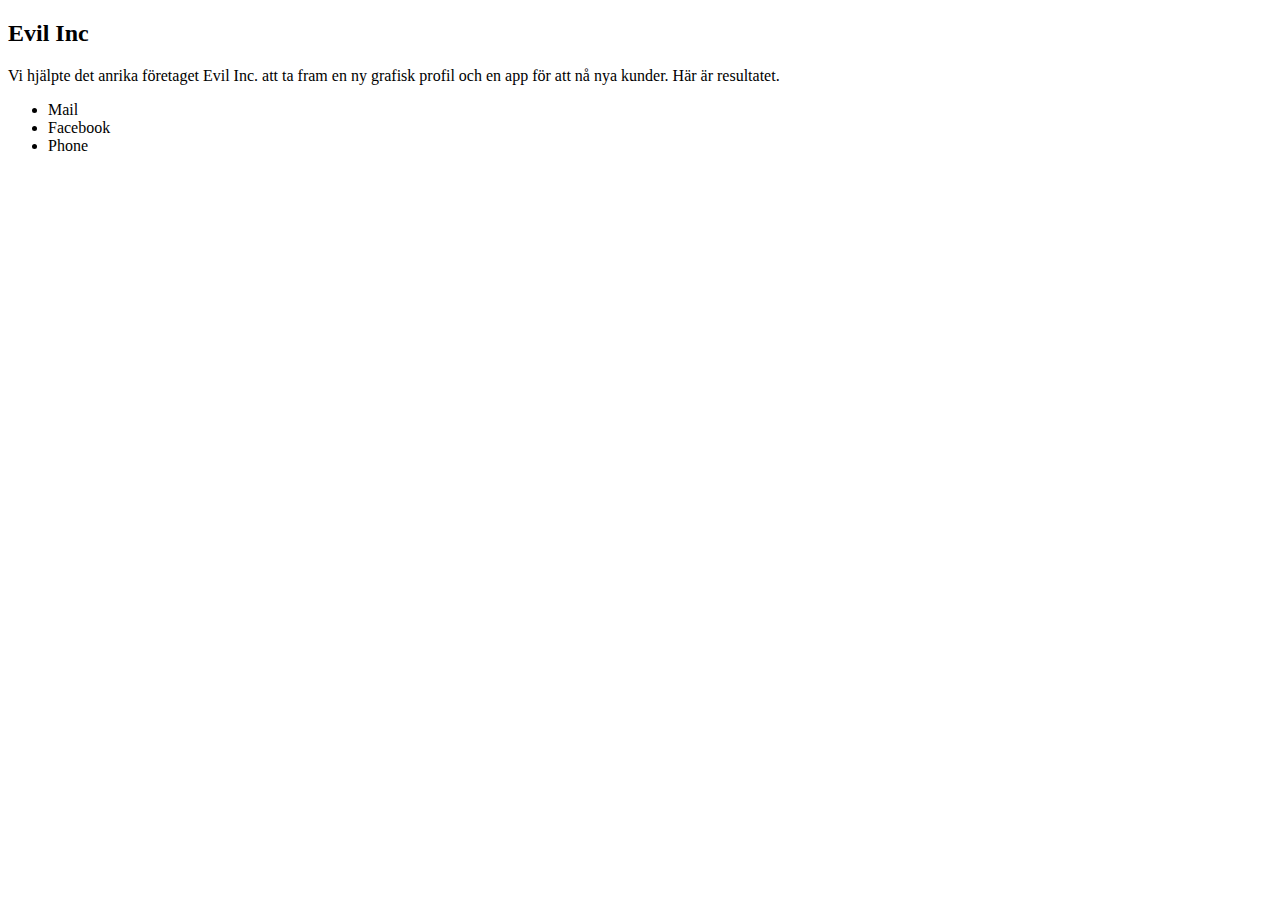
==== index.html @ 505d5d26 "Första skelett med lite hållpunkter" ====
<!DOCTYPE html>
<html lang="">
<head>
    <meta charset="utf-8">
    <meta name="viewport" content="width=device-width, initial-scale=1.0">
    <title></title>
    <link rel="stylesheet" href="main.css">
</head>
    
<body>
    <div id="main-logo-page"></div>
    <nav id="floating-menu">
        
    </nav>
    <div id="about">
        <header></header>
        <section></section>
        <section></section>
        <section></section>
    </div>
    <div id="portfolio">
        <div class="gammalt-case">
            <h2>Evil Inc</h2>
            <p>Vi hjälpte det anrika företaget Evil Inc. att ta fram en ny grafisk profil och en app för att nå nya kunder. Här är resultatet.</p>
        
        </div>
        <div class="gammalt-case"></div>
        <div class="gammalt-case"></div>
        <div class="gammalt-case"></div>
        <div class="gammalt-case"></div>
    </div>
    <div id="contact">
        <ul class="contact-options">
            <li>Mail</li>
            <li>Facebook</li>
            <li>Phone</li>
        </ul>
        <div id="map"></div>
    </div>
    <footer>
    
    </footer>
    
    
    <script src=""></script>
</body>
</html>
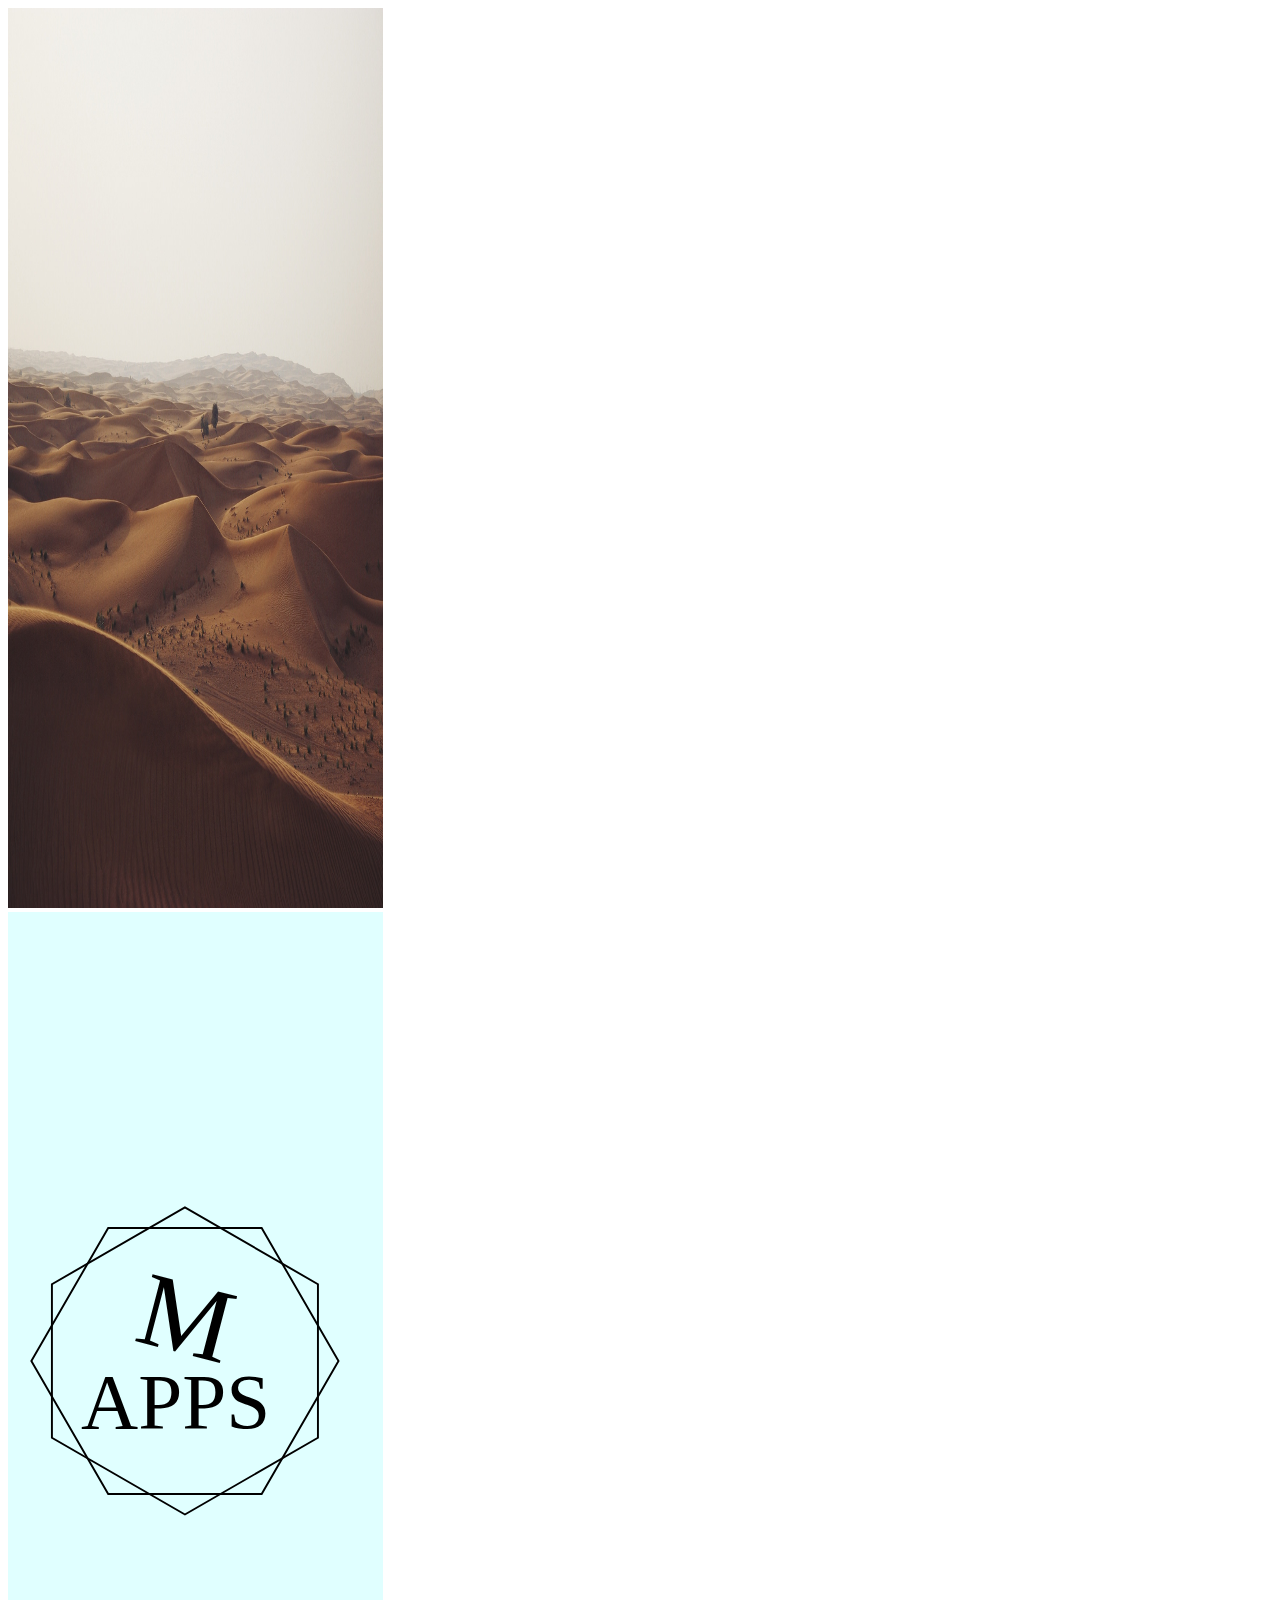
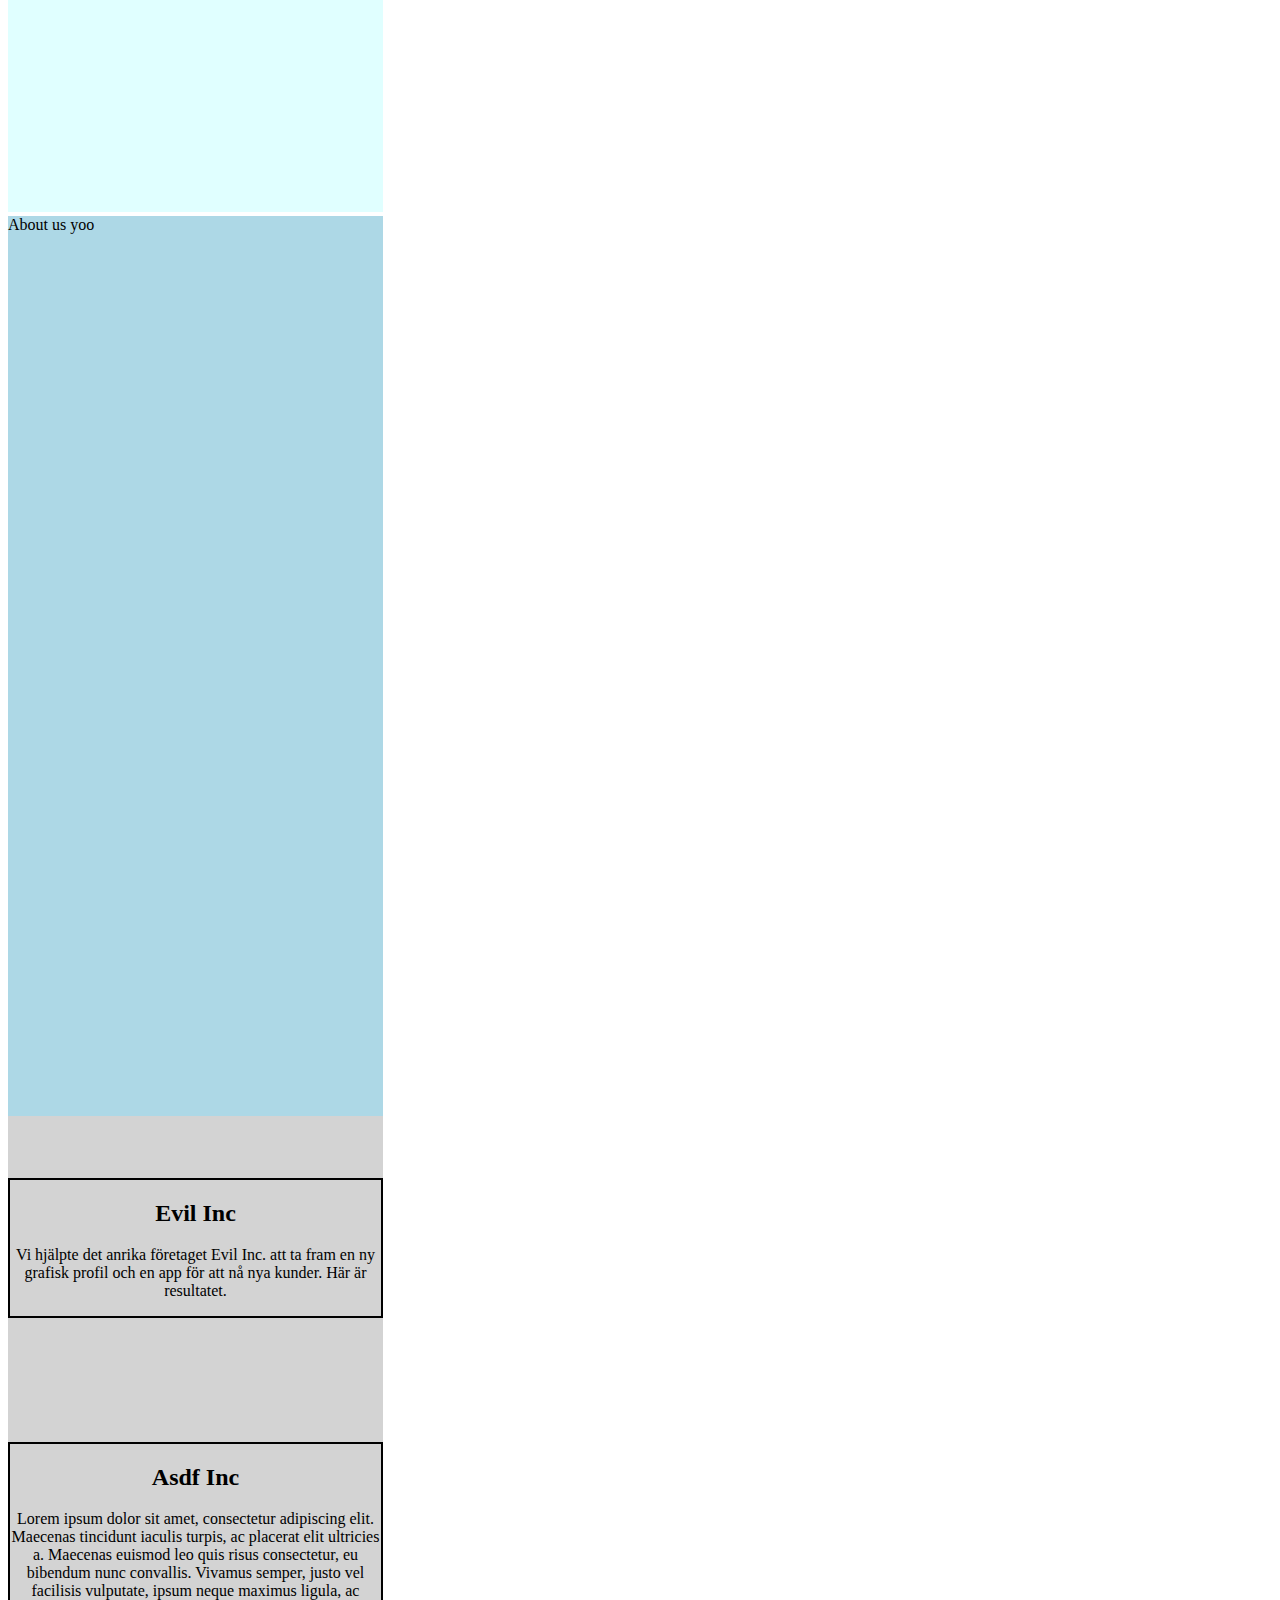
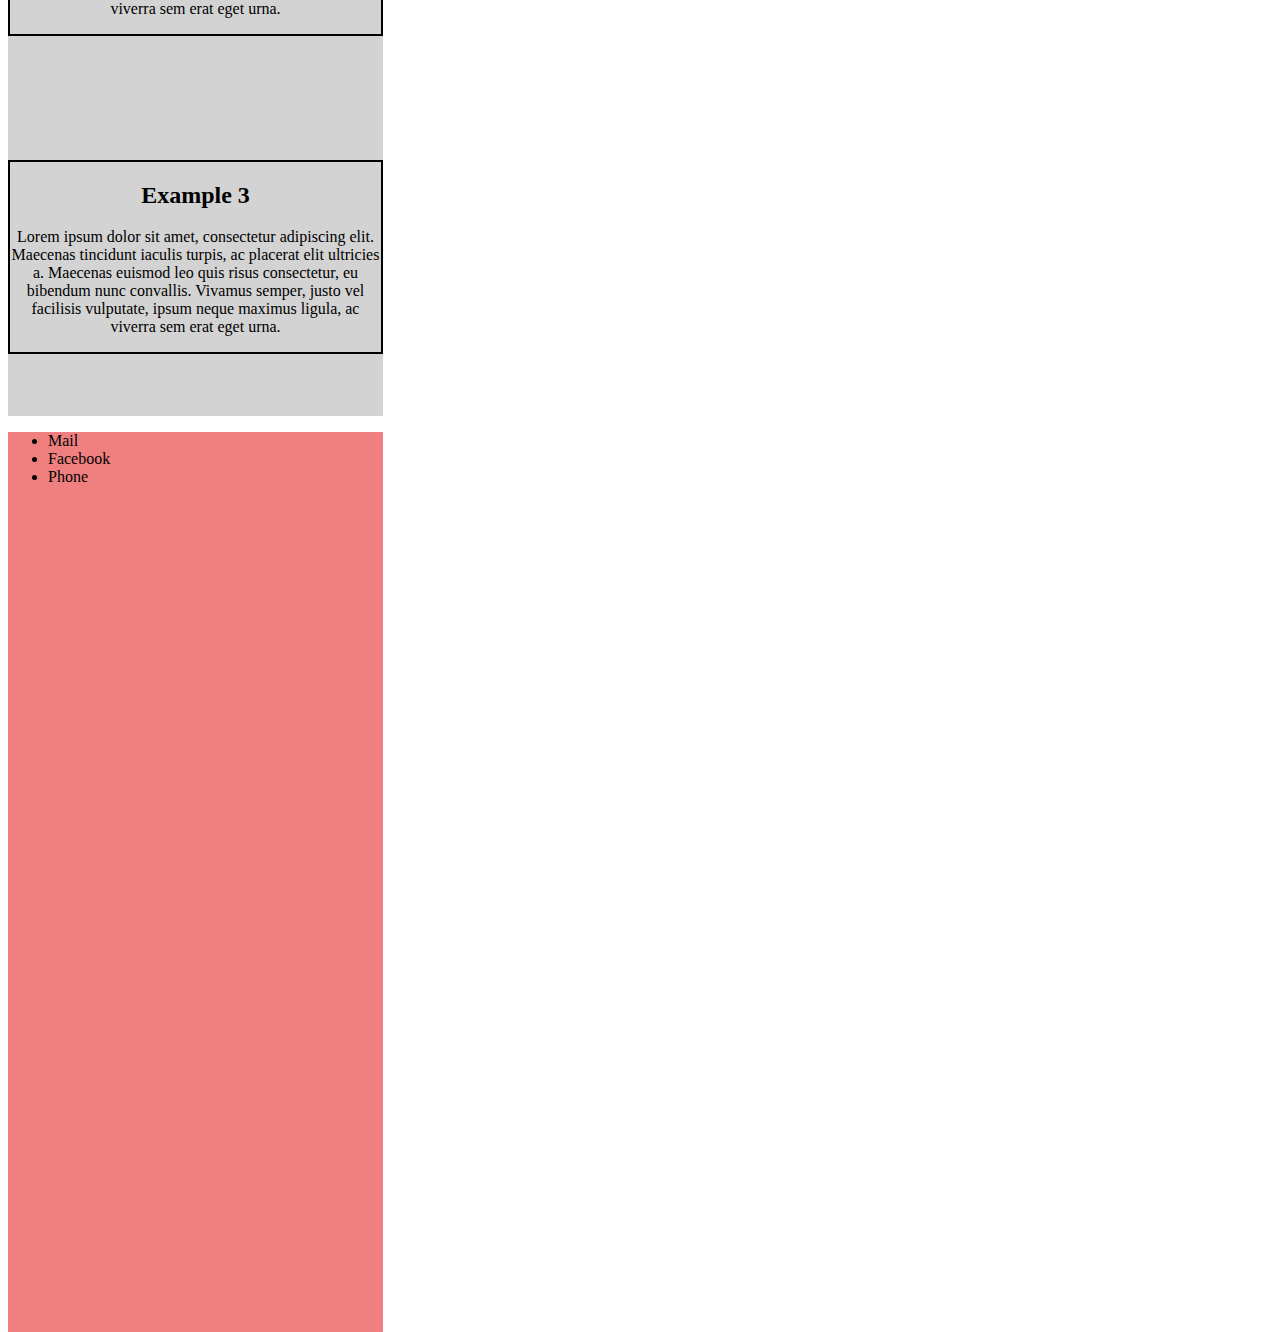
==== commit 19b86e43: "First css outlines" ====
--- a/index.html
+++ b/index.html
@@ -1,47 +1,55 @@
 <!DOCTYPE html>
 <html lang="">
+
 <head>
-    <meta charset="utf-8">
-    <meta name="viewport" content="width=device-width, initial-scale=1.0">
-    <title></title>
-    <link rel="stylesheet" href="main.css">
+  <meta charset="utf-8">
+  <meta name="viewport" content="width=device-width, initial-scale=1.0">
+  <title></title>
+  <link rel="stylesheet" href="css/main.css">
 </head>
-    
+
 <body>
-    <div id="main-logo-page"></div>
+  <div id="main-logo-page"><img src="img/MAPPS.jpg"><img src="img/mapps_logo.svg" </div>
     <nav id="floating-menu">
-        
+
     </nav>
     <div id="about">
-        <header></header>
-        <section></section>
-        <section></section>
-        <section></section>
+      <header>About us yoo</header>
+      <section></section>
+      <section></section>
+      <section></section>
+      <section></section>
     </div>
     <div id="portfolio">
-        <div class="gammalt-case">
-            <h2>Evil Inc</h2>
-            <p>Vi hjälpte det anrika företaget Evil Inc. att ta fram en ny grafisk profil och en app för att nå nya kunder. Här är resultatet.</p>
-        
-        </div>
-        <div class="gammalt-case"></div>
-        <div class="gammalt-case"></div>
-        <div class="gammalt-case"></div>
-        <div class="gammalt-case"></div>
+      <div class="gammalt-case">
+        <h2>Evil Inc</h2>
+        <p>Vi hjälpte det anrika företaget Evil Inc. att ta fram en ny grafisk profil och en app för att nå nya kunder. Här är resultatet.</p>
+      </div>
+
+      <div class="gammalt-case">
+        <h2>Asdf Inc</h2>
+        <p>Lorem ipsum dolor sit amet, consectetur adipiscing elit. Maecenas tincidunt iaculis turpis, ac placerat elit ultricies a. Maecenas euismod leo quis risus consectetur, eu bibendum nunc convallis. Vivamus semper, justo vel facilisis vulputate, ipsum neque maximus ligula, ac viverra sem erat eget urna.</p>
+      </div>
+
+      <div class="gammalt-case">
+        <h2>Example 3</h2>
+        <p>Lorem ipsum dolor sit amet, consectetur adipiscing elit. Maecenas tincidunt iaculis turpis, ac placerat elit ultricies a. Maecenas euismod leo quis risus consectetur, eu bibendum nunc convallis. Vivamus semper, justo vel facilisis vulputate, ipsum neque maximus ligula, ac viverra sem erat eget urna.</p>
+      </div>
     </div>
     <div id="contact">
-        <ul class="contact-options">
-            <li>Mail</li>
-            <li>Facebook</li>
-            <li>Phone</li>
-        </ul>
-        <div id="map"></div>
+      <ul class="contact-options">
+        <li>Mail</li>
+        <li>Facebook</li>
+        <li>Phone</li>
+      </ul>
+      <div id="map"></div>
     </div>
     <footer>
-    
+
     </footer>
-    
-    
+
+
     <script src=""></script>
 </body>
-</html>
+
+</html>--- a/css/main.css
+++ b/css/main.css
@@ -0,0 +1,31 @@
+/*Finns snyggare sätt att göra med height: 100vh; men vet inte riktigt hur? /Axel */
+
+#main-logo-page,
+img {
+  height: 100vh;
+  max-width: 375px;
+  background-color: lightcyan;
+}
+
+#about {
+  height: 100vh;
+  background-color: lightblue;
+}
+
+#portfolio {
+  height: 100vh;
+  background-color: lightgray;
+  display: flex;
+  flex-direction: column;
+}
+
+.gammalt-case {
+  border: 2px solid black;
+  margin: auto;
+  text-align: center;
+}
+
+#contact {
+  height: 100vh;
+  background-color: lightcoral;
+}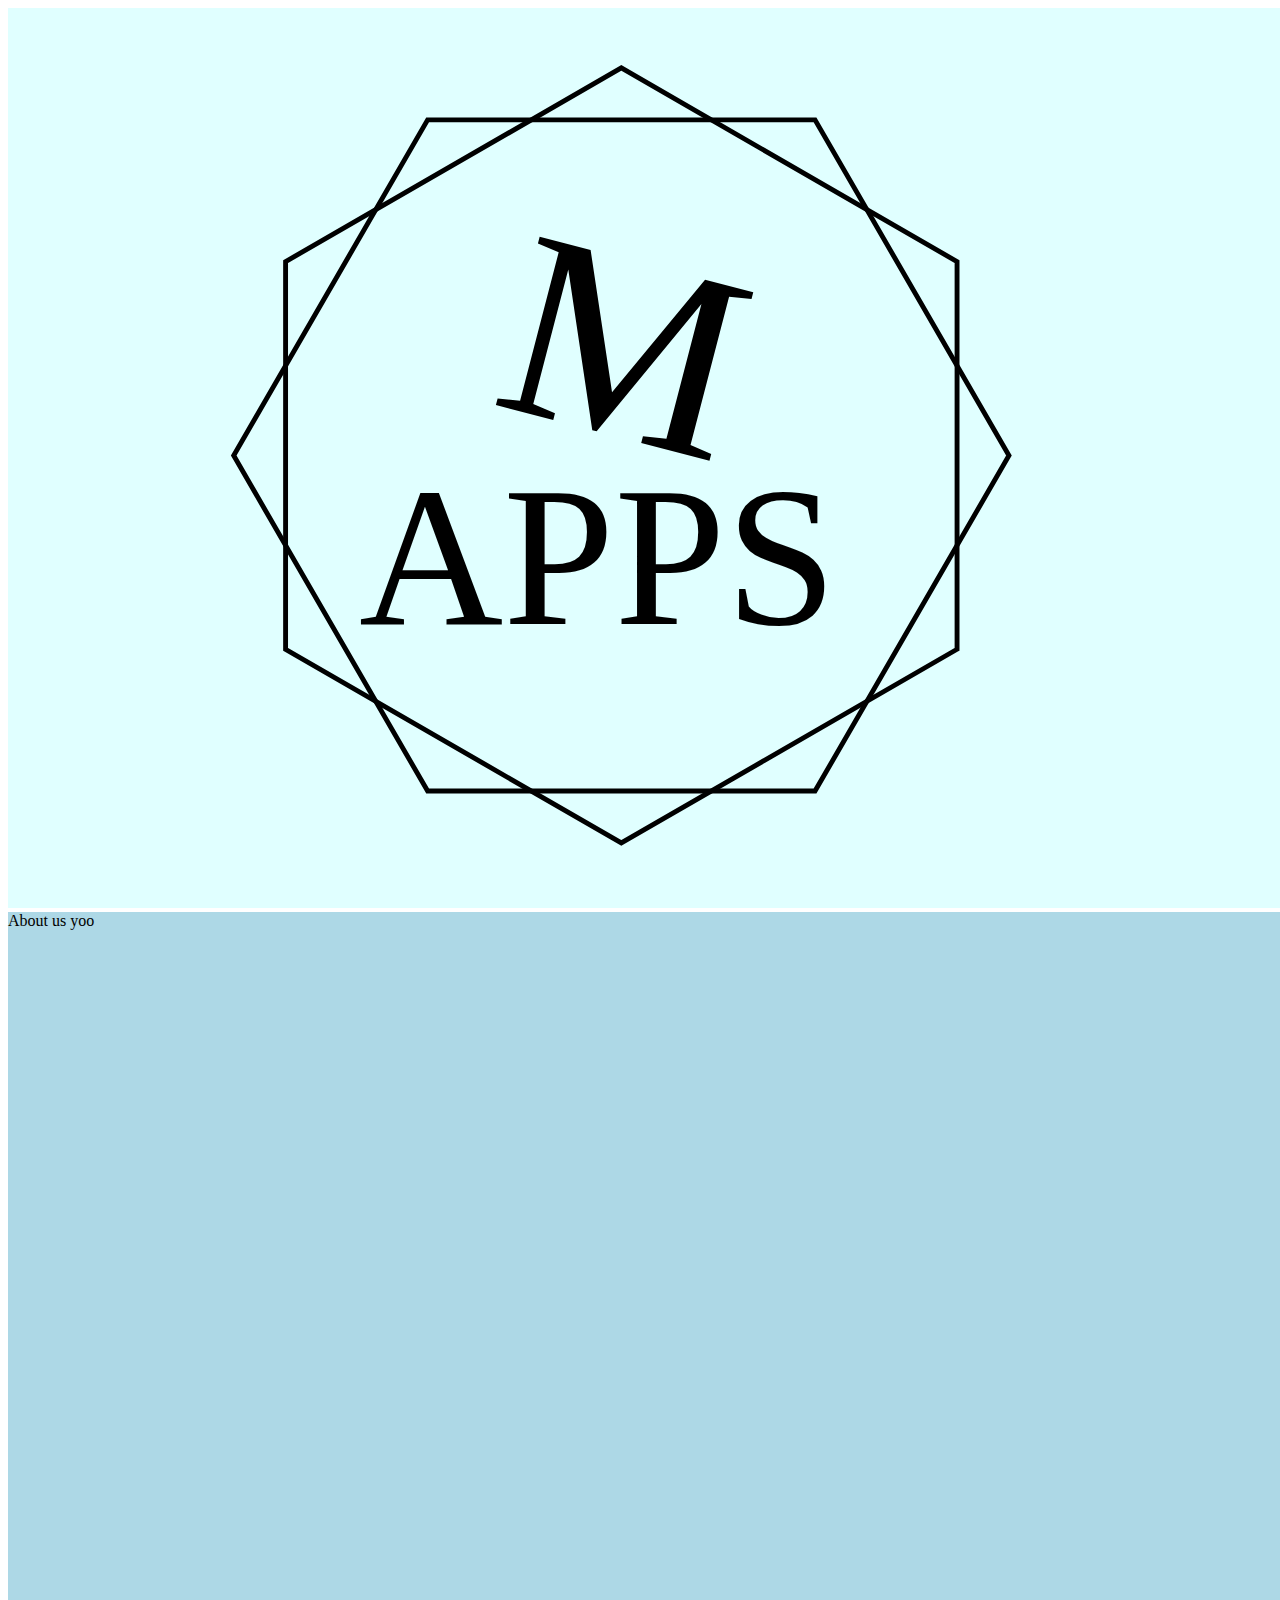
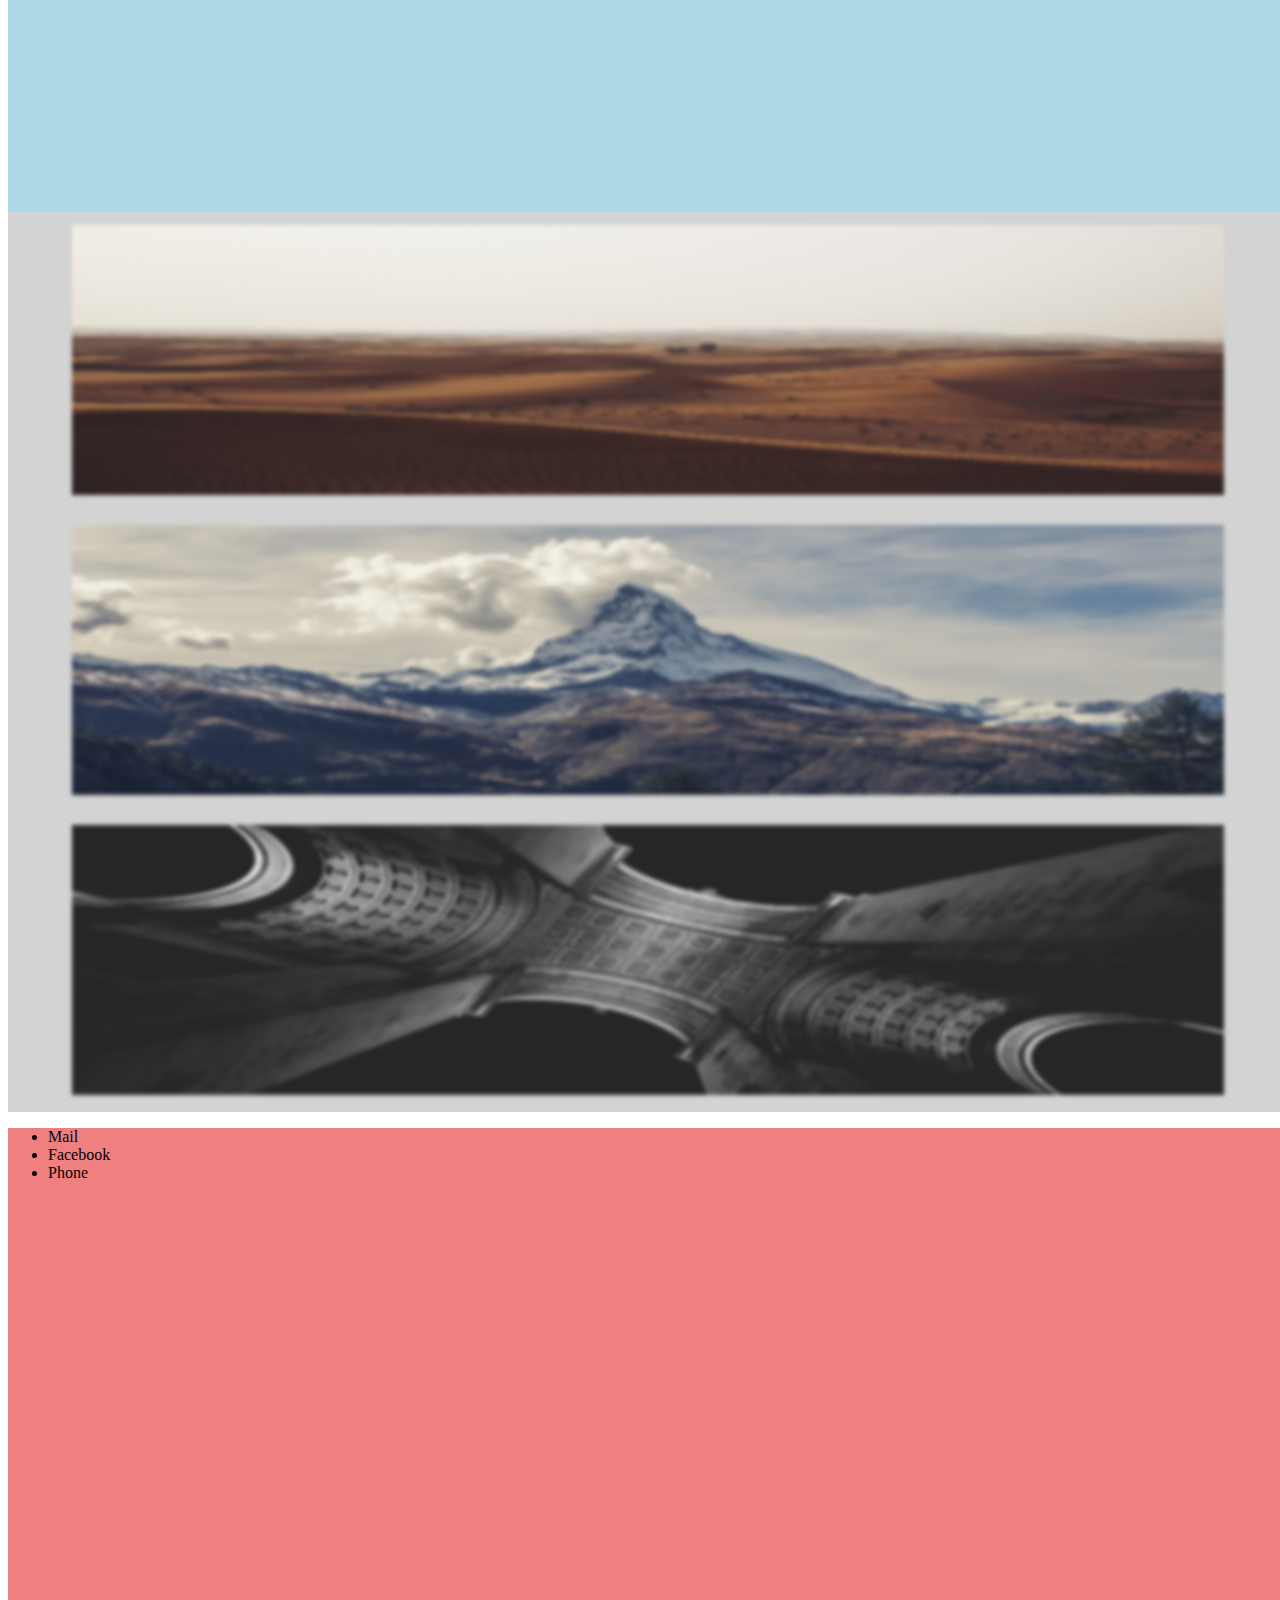
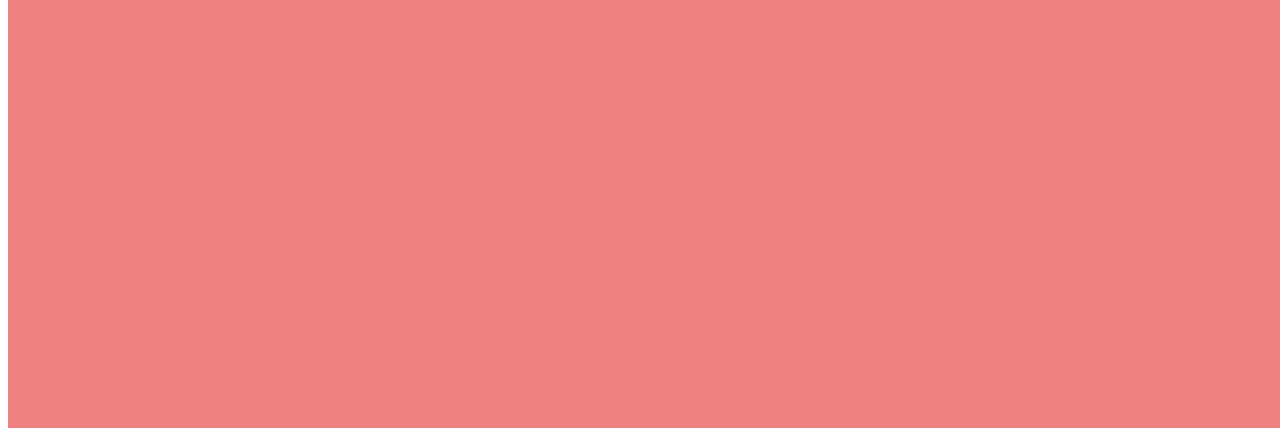
==== commit b502f0a6: "First real commit with some example code" ====
--- a/index.html
+++ b/index.html
@@ -9,47 +9,46 @@
 </head>
 
 <body>
-  <div id="main-logo-page"><img src="img/MAPPS.jpg"><img src="img/mapps_logo.svg" </div>
-    <nav id="floating-menu">
+  <img src="img/mapps_logo.svg">
+  </div>
+  <nav id="floating-menu">
 
-    </nav>
-    <div id="about">
-      <header>About us yoo</header>
-      <section></section>
-      <section></section>
-      <section></section>
-      <section></section>
+  </nav>
+  <div id="about">
+    <header>About us yoo</header>
+    <section></section>
+    <section></section>
+    <section></section>
+    <section></section>
+  </div>
+  <div id="portfolio">
+    <div class="gammalt-case portfolioitem">
+      <img src="img/Portfolio1.jpg">
+      <!--<p>Vi hjälpte det anrika företaget Evil Inc. att ta fram en ny grafisk profil och en app för att nå nya kunder. Här är resultatet.</p>-->
     </div>
-    <div id="portfolio">
-      <div class="gammalt-case">
-        <h2>Evil Inc</h2>
-        <p>Vi hjälpte det anrika företaget Evil Inc. att ta fram en ny grafisk profil och en app för att nå nya kunder. Här är resultatet.</p>
-      </div>
 
-      <div class="gammalt-case">
-        <h2>Asdf Inc</h2>
-        <p>Lorem ipsum dolor sit amet, consectetur adipiscing elit. Maecenas tincidunt iaculis turpis, ac placerat elit ultricies a. Maecenas euismod leo quis risus consectetur, eu bibendum nunc convallis. Vivamus semper, justo vel facilisis vulputate, ipsum neque maximus ligula, ac viverra sem erat eget urna.</p>
-      </div>
+    <div class="gammalt-case portfolioitem">
+      <img src="img/Portfolio2.jpg">
+    </div>
 
-      <div class="gammalt-case">
-        <h2>Example 3</h2>
-        <p>Lorem ipsum dolor sit amet, consectetur adipiscing elit. Maecenas tincidunt iaculis turpis, ac placerat elit ultricies a. Maecenas euismod leo quis risus consectetur, eu bibendum nunc convallis. Vivamus semper, justo vel facilisis vulputate, ipsum neque maximus ligula, ac viverra sem erat eget urna.</p>
-      </div>
+    <div class="gammalt-case portfolioitem">
+      <img src="img/Portfolio3.jpg">
     </div>
-    <div id="contact">
-      <ul class="contact-options">
-        <li>Mail</li>
-        <li>Facebook</li>
-        <li>Phone</li>
-      </ul>
-      <div id="map"></div>
-    </div>
-    <footer>
+  </div>
+  <div id="contact">
+    <ul class="contact-options">
+      <li>Mail</li>
+      <li>Facebook</li>
+      <li>Phone</li>
+    </ul>
+    <div id="map"></div>
+  </div>
+  <footer>
 
-    </footer>
+  </footer>
 
 
-    <script src=""></script>
+  <script src=""></script>
 </body>
 
 </html>--- a/css/main.css
+++ b/css/main.css
@@ -1,9 +1,13 @@
 /*Finns snyggare sätt att göra med height: 100vh; men vet inte riktigt hur? /Axel */
+
+* {
+  width: 100vw;
+}
 
 #main-logo-page,
 img {
   height: 100vh;
-  max-width: 375px;
+  width: 100vw;
   background-color: lightcyan;
 }
 
@@ -19,8 +23,12 @@
   flex-direction: column;
 }
 
+.portfolioitem img {
+  height: 30vh;
+  width: 90vw;
+}
+
 .gammalt-case {
-  border: 2px solid black;
   margin: auto;
   text-align: center;
 }
@@ -28,4 +36,19 @@
 #contact {
   height: 100vh;
   background-color: lightcoral;
+}
+
+
+/* Blur */
+
+.portfolioitem img {
+  -webkit-filter: blur(2px);
+  filter: blur(2px);
+  -webkit-transition: .3s ease-in-out;
+  transition: .3s ease-in-out;
+}
+
+.portfolioitem:hover img {
+  -webkit-filter: blur(0);
+  filter: blur(0);
 }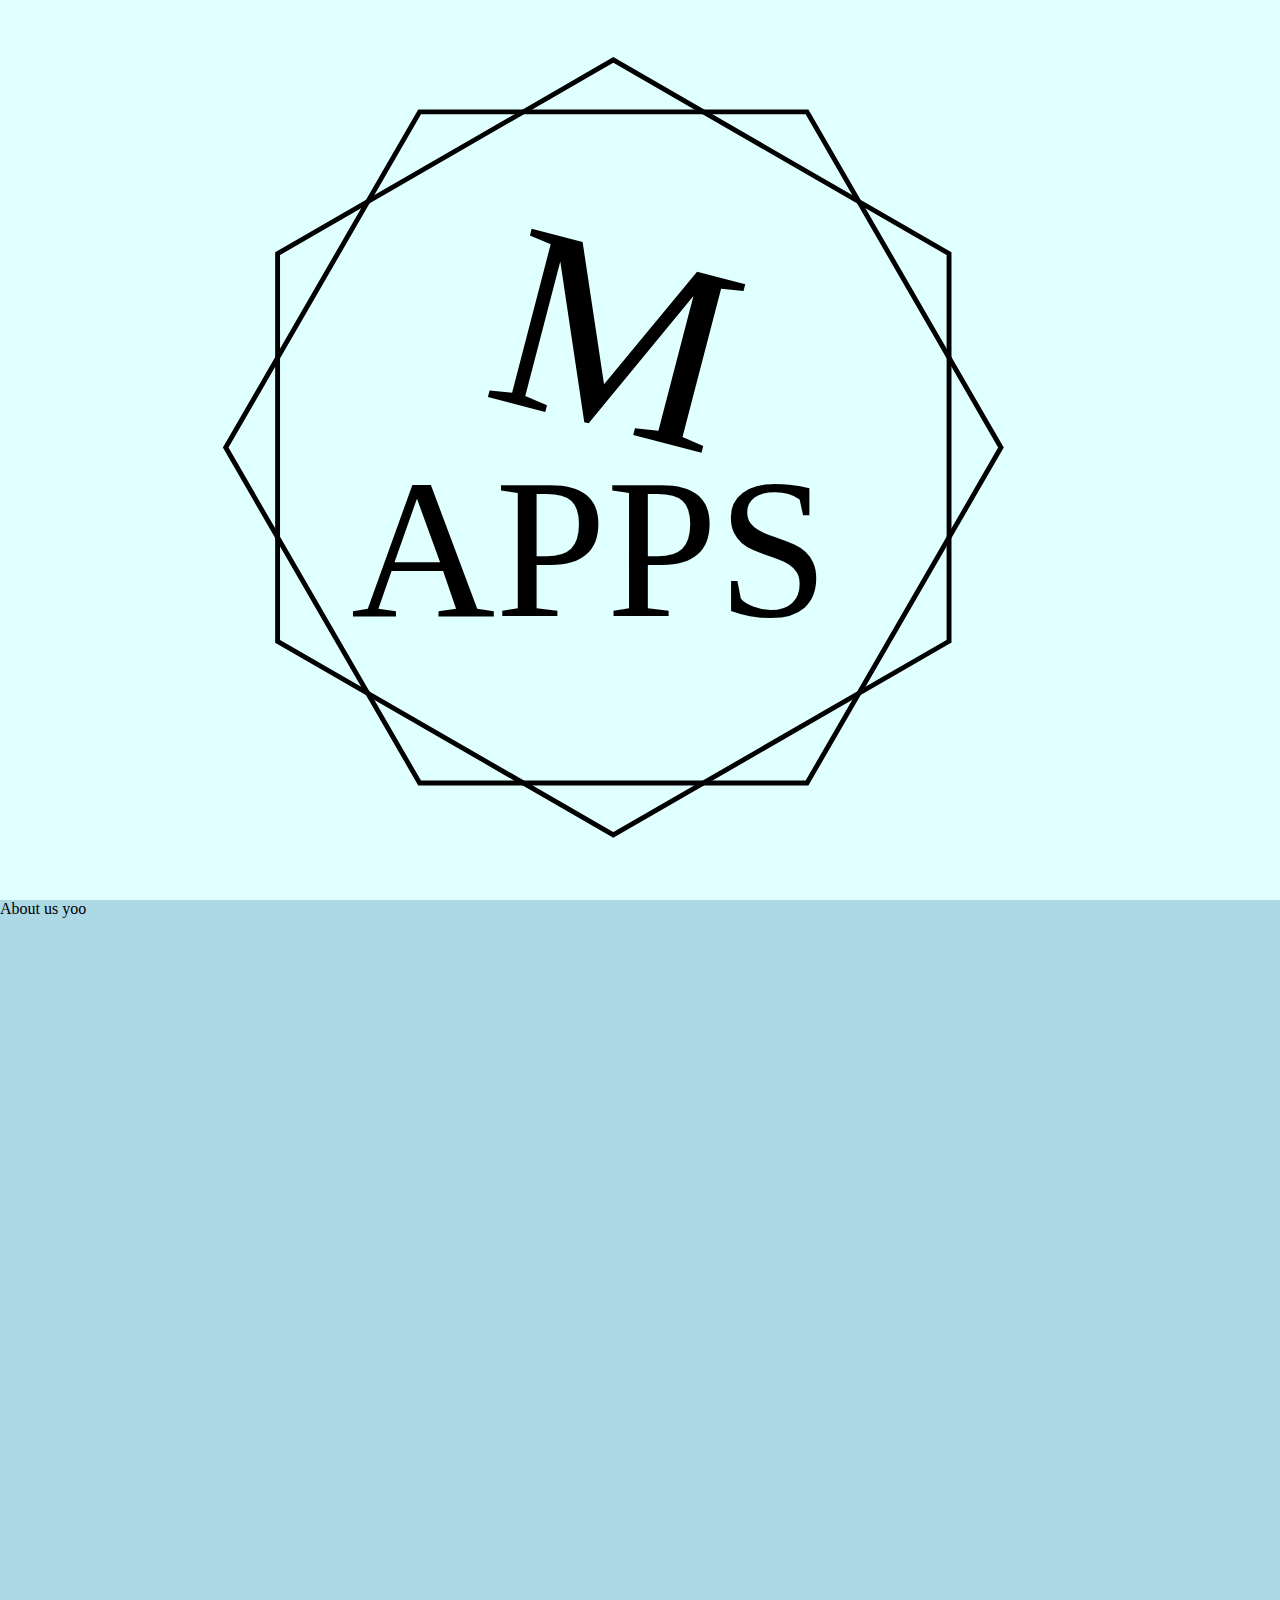
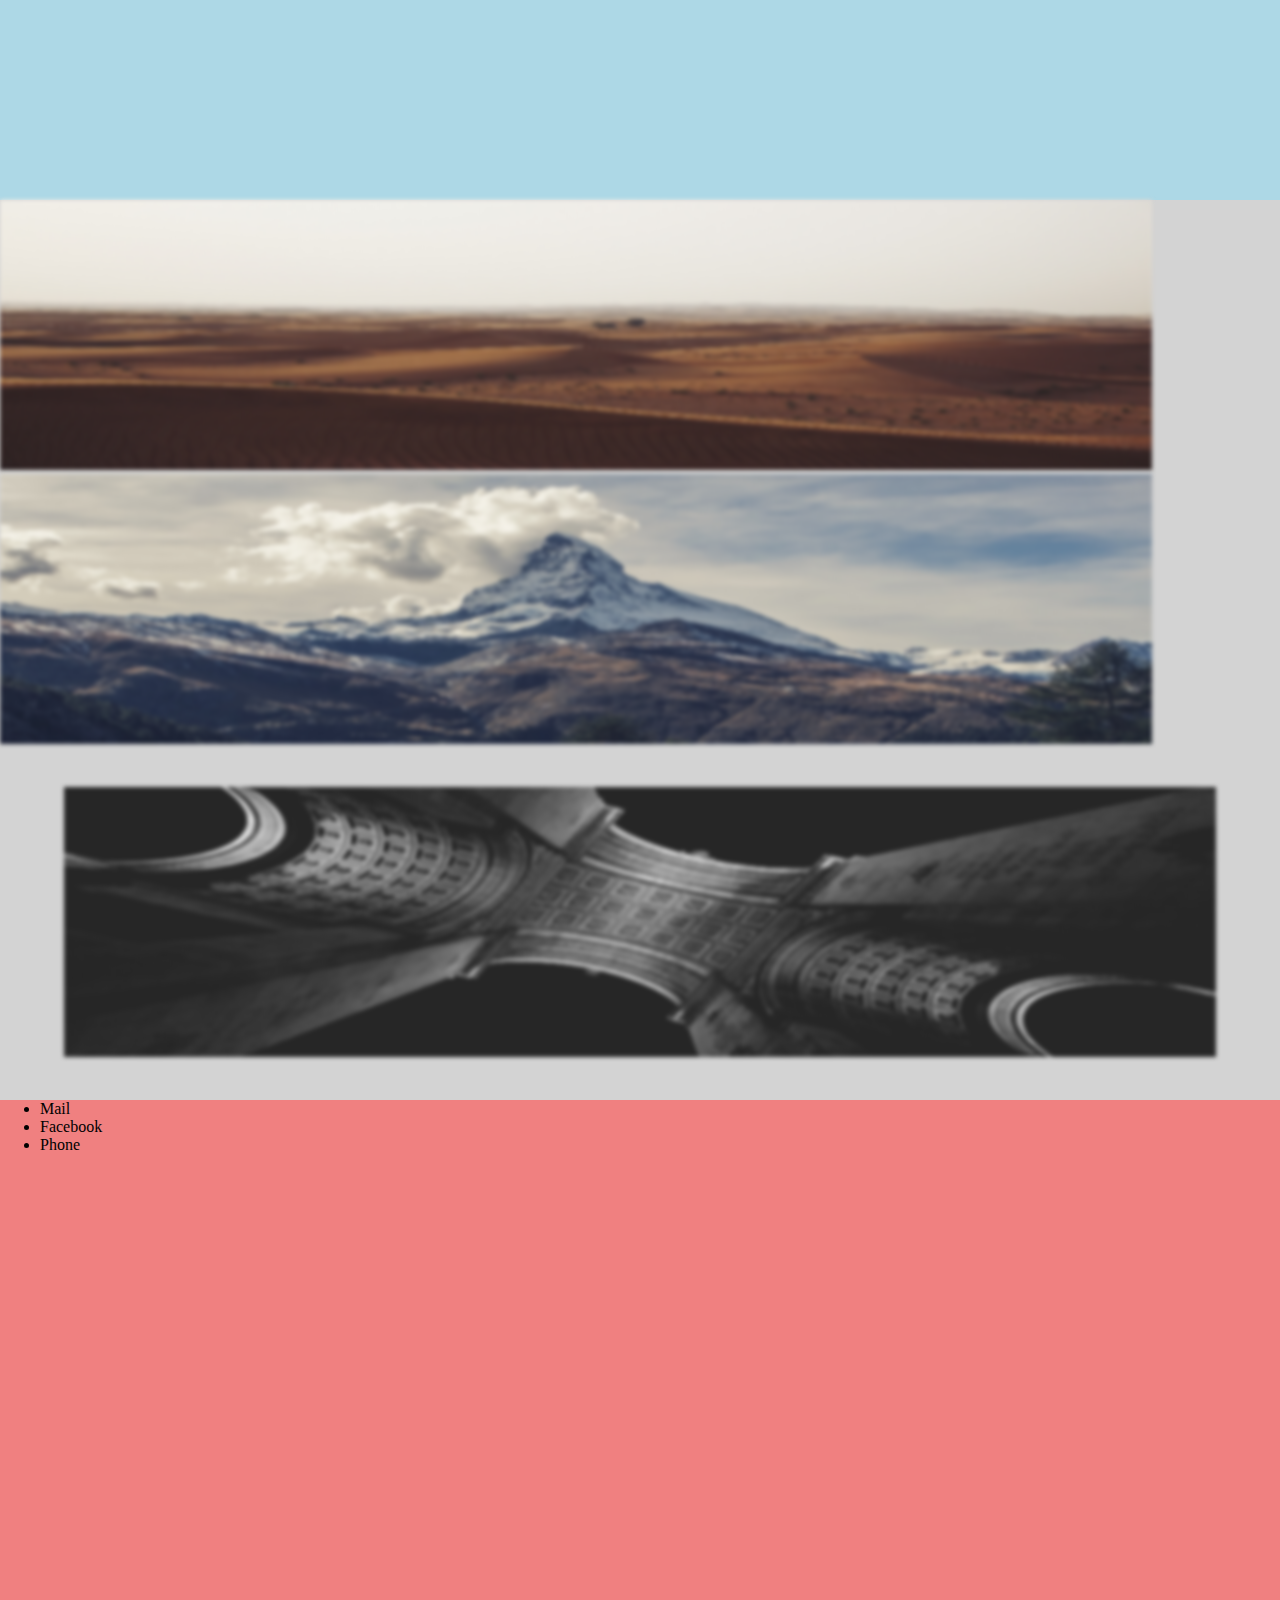
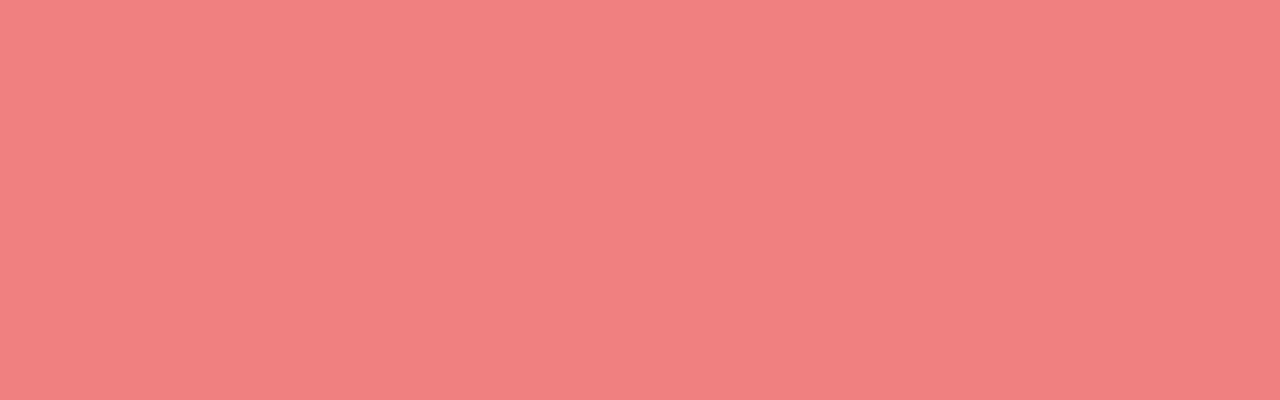
==== commit fd0dc8a5: "fixat lite margins och fått bort whitespace" ====
--- a/index.html
+++ b/index.html
@@ -9,10 +9,11 @@
 </head>
 
 <body>
-  <img src="img/mapps_logo.svg">
-  </div>
+    <div id="main-logo-page">
+        <img src="img/mapps_logo.svg">
+    </div>
   <nav id="floating-menu">
-
+     
   </nav>
   <div id="about">
     <header>About us yoo</header>
@@ -22,12 +23,12 @@
     <section></section>
   </div>
   <div id="portfolio">
-    <div class="gammalt-case portfolioitem">
+    <div class="portfolioitem">
       <img src="img/Portfolio1.jpg">
       <!--<p>Vi hjälpte det anrika företaget Evil Inc. att ta fram en ny grafisk profil och en app för att nå nya kunder. Här är resultatet.</p>-->
     </div>
 
-    <div class="gammalt-case portfolioitem">
+    <div class="portfolioitem">
       <img src="img/Portfolio2.jpg">
     </div>
 
--- a/css/main.css
+++ b/css/main.css
@@ -1,14 +1,32 @@
-/*Finns snyggare sätt att göra med height: 100vh; men vet inte riktigt hur? /Axel */
+/*Finns snyggare sätt att göra med height: 100vh; men vet inte riktigt hur? /Axel 
+
+
+
+*/
 
 * {
   width: 100vw;
+    box-sizing: border-box;
 }
 
-#main-logo-page,
-img {
+body{
+    margin:0;
+    padding:0;
+}
+
+ul {
+    margin-top: 0;
+}
+    
+#main-logo-page {
   height: 100vh;
-  width: 100vw;
+  
   background-color: lightcyan;
+}
+
+#main-logo-page img{
+  height: 100vh;
+  
 }
 
 #about {
@@ -44,7 +62,7 @@
 .portfolioitem img {
   -webkit-filter: blur(2px);
   filter: blur(2px);
-  -webkit-transition: .3s ease-in-out;
+  -webkit-transition: .3s ease-in-out; /* Det tråkiga är att den här ease-grejen kommer in varje gång något händer med bilderna, dvs även om man ändrar storleken på fönstret */
   transition: .3s ease-in-out;
 }
 
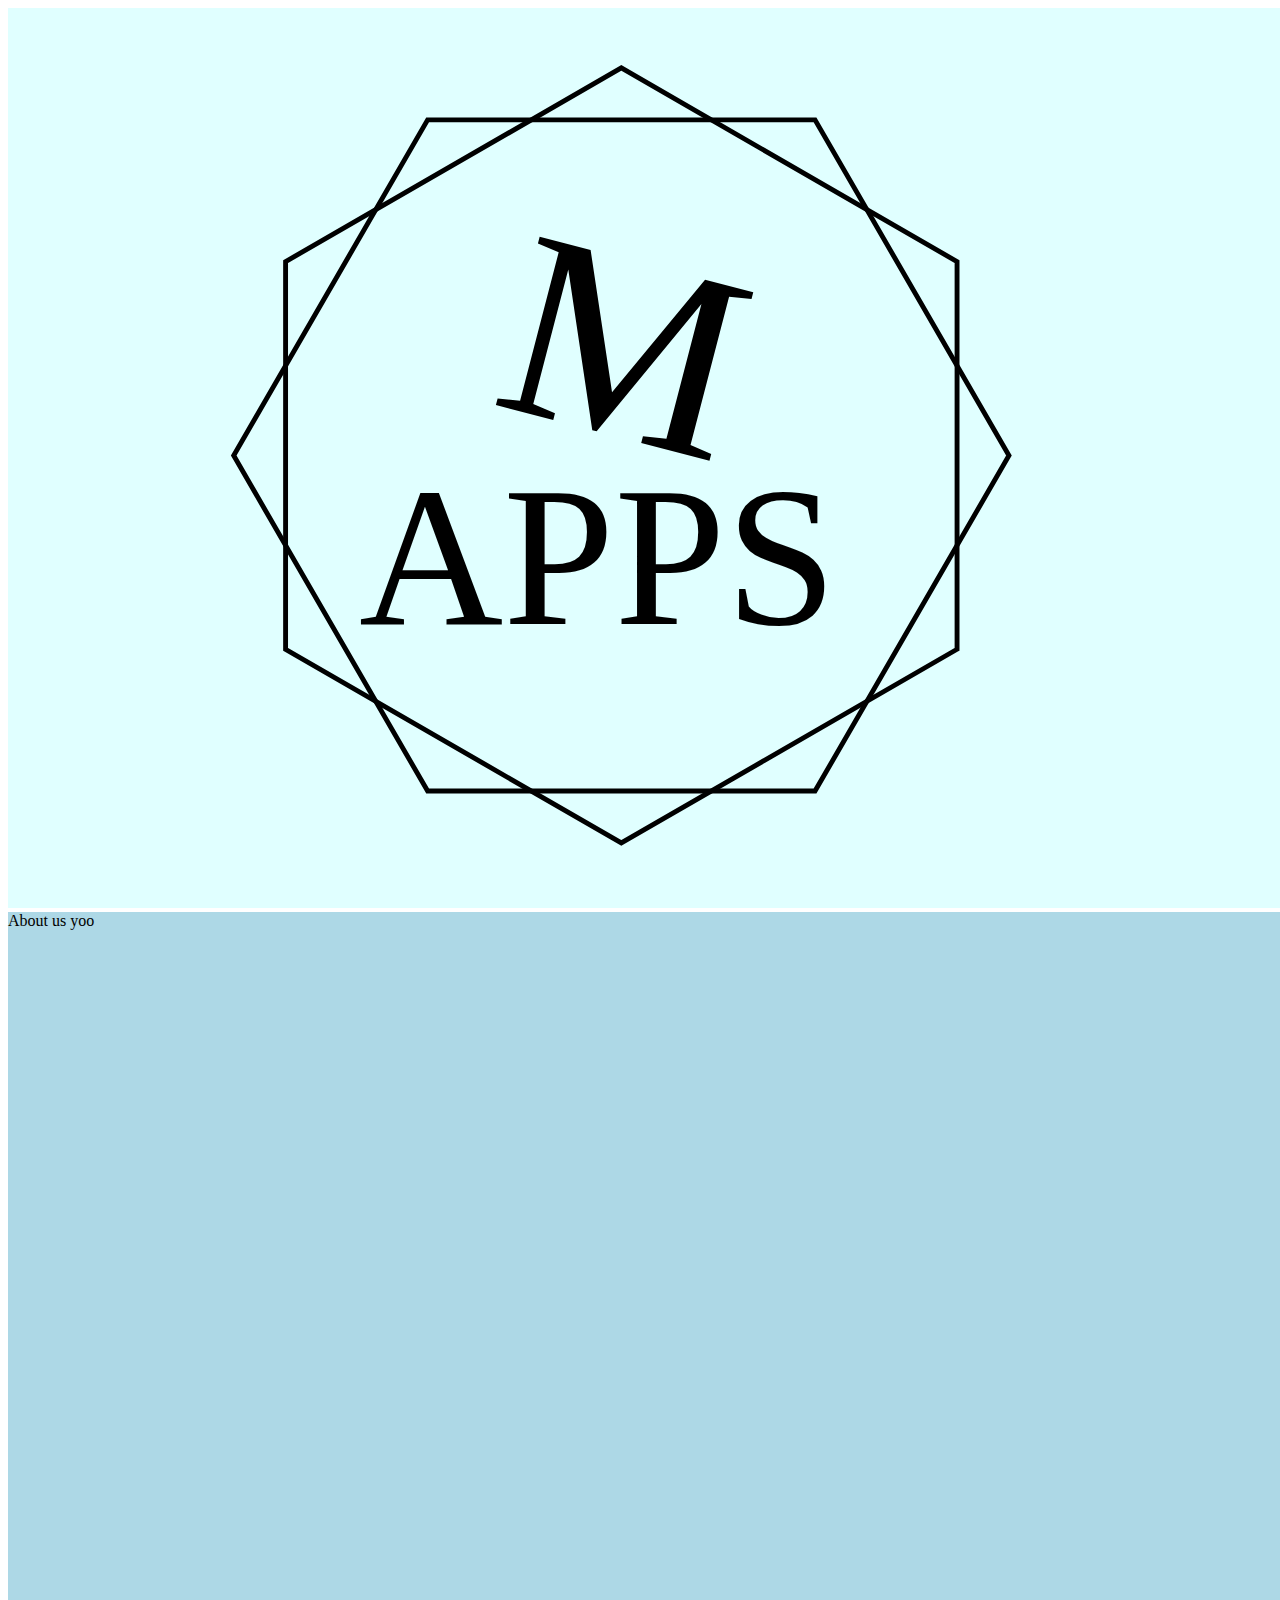
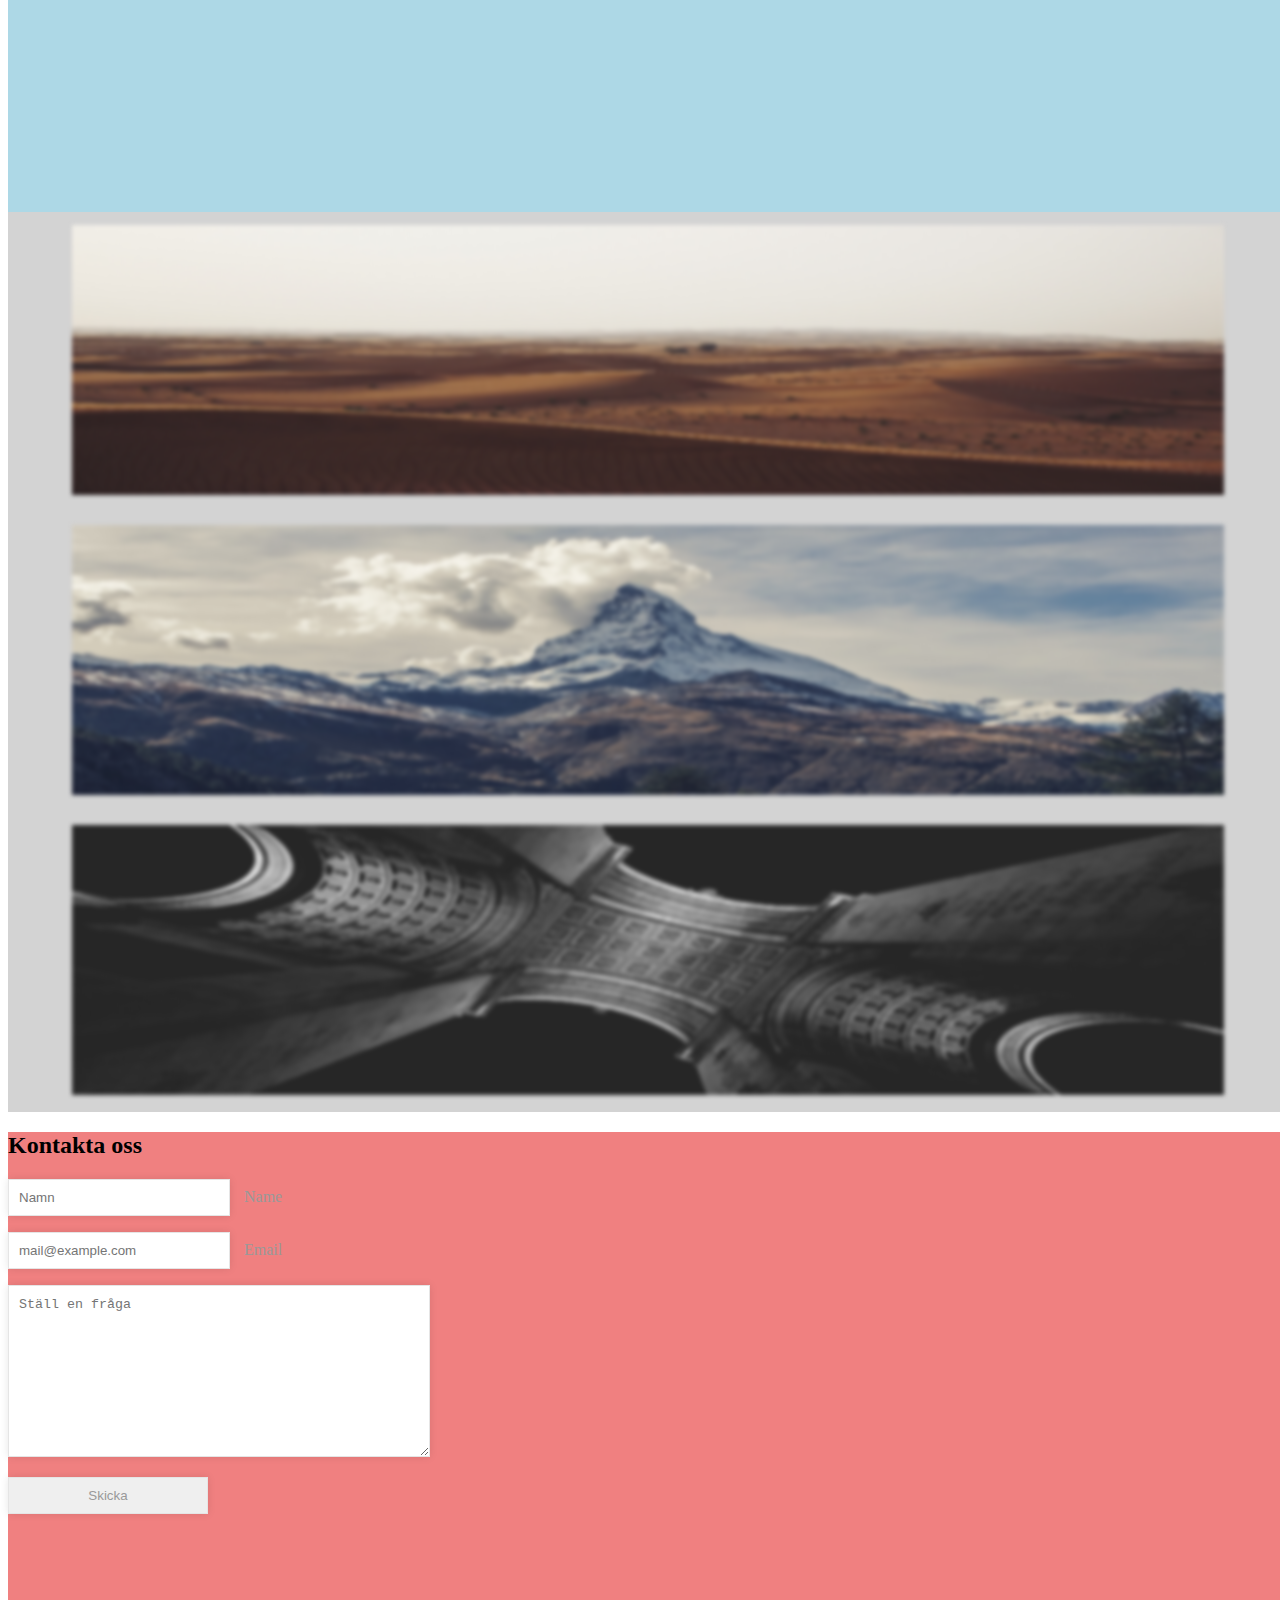
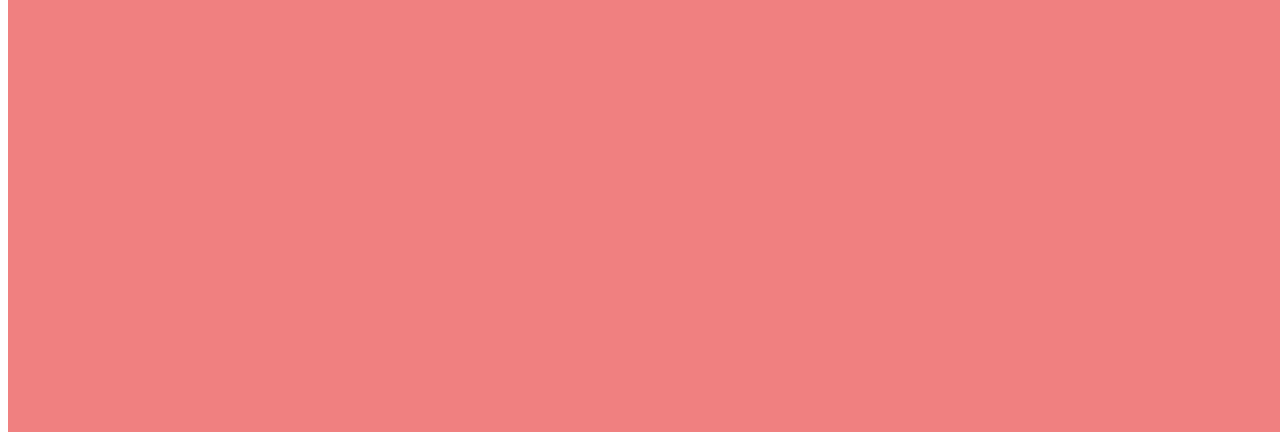
==== commit 2164e5cf: "Annas branch" ====
--- a/index.html
+++ b/index.html
@@ -9,11 +9,10 @@
 </head>
 
 <body>
-    <div id="main-logo-page">
-        <img src="img/mapps_logo.svg">
-    </div>
+  <img src="img/mapps_logo.svg">
+  </div>
   <nav id="floating-menu">
-     
+
   </nav>
   <div id="about">
     <header>About us yoo</header>
@@ -23,12 +22,12 @@
     <section></section>
   </div>
   <div id="portfolio">
-    <div class="portfolioitem">
+    <div class="gammalt-case portfolioitem">
       <img src="img/Portfolio1.jpg">
       <!--<p>Vi hjälpte det anrika företaget Evil Inc. att ta fram en ny grafisk profil och en app för att nå nya kunder. Här är resultatet.</p>-->
     </div>
 
-    <div class="portfolioitem">
+    <div class="gammalt-case portfolioitem">
       <img src="img/Portfolio2.jpg">
     </div>
 
@@ -36,12 +35,37 @@
       <img src="img/Portfolio3.jpg">
     </div>
   </div>
+
+
   <div id="contact">
-    <ul class="contact-options">
-      <li>Mail</li>
-      <li>Facebook</li>
-      <li>Phone</li>
-    </ul>
+
+<h2>Kontakta oss</h2>
+  
+  <form class="form">
+    
+    <p class="name">
+      <input type="text" name="name" id="name" placeholder="Namn" />
+      <label for="name">Name</label>
+    </p>
+    
+    <p class="email">
+      <input type="text" name="email" id="email" placeholder="mail@example.com" />
+      <label for="email">Email</label>
+    </p>
+       
+    <p class="text">
+      <textarea name="text" placeholder="Ställ en fråga" /></textarea>
+    </p>
+    
+    <p class="submit">
+      <input type="submit" value="Skicka" />
+    </p>
+  </form>
+
+  </div>
+
+  </div>
+
     <div id="map"></div>
   </div>
   <footer>
--- a/css/main.css
+++ b/css/main.css
@@ -1,32 +1,14 @@
-/*Finns snyggare sätt att göra med height: 100vh; men vet inte riktigt hur? /Axel 
-
-
-
-*/
+/*Finns snyggare sätt att göra med height: 100vh; men vet inte riktigt hur? /Axel */
 
 * {
   width: 100vw;
-    box-sizing: border-box;
 }
 
-body{
-    margin:0;
-    padding:0;
-}
-
-ul {
-    margin-top: 0;
-}
-    
-#main-logo-page {
+#main-logo-page,
+img {
   height: 100vh;
-  
+  width: 100vw;
   background-color: lightcyan;
-}
-
-#main-logo-page img{
-  height: 100vh;
-  
 }
 
 #about {
@@ -54,6 +36,39 @@
 #contact {
   height: 100vh;
   background-color: lightcoral;
+  margin: auto;
+}
+
+/* contact form*/
+
+input, textarea {
+  padding: 10px;
+  border: 1px solid #E5E5E5;
+  width: 200px;
+  color: #999999;
+  box-shadow: rgba(0, 0, 0, 0.1) 0px 0px 8px;
+  -moz-box-shadow: rgba(0, 0, 0, 0.1) 0px 0px 8px;
+  -webkit-box-shadow: rgba(0, 0, 0, 0.1) 0px 0px 8px;   
+}
+
+textarea {
+  width: 400px;
+  height: 150px;
+  max-width: 400px;
+  line-height: 18px;
+}
+
+input:hover, textarea:hover,
+input:focus, textarea:focus {
+  border-color: 1px solid #C9C9C9;
+  box-shadow: rgba(0, 0, 0, 0.2) 0px 0px 8px;
+  -moz-box-shadow: rgba(0, 0, 0, 0.2) 0px 0px 8px;
+  -webkit-box-shadow: rgba(0, 0, 0, 0.2) 0px 0px 8px; 
+}
+
+.form label {
+  margin-left: 10px;
+  color: #999999;
 }
 
 
@@ -62,7 +77,7 @@
 .portfolioitem img {
   -webkit-filter: blur(2px);
   filter: blur(2px);
-  -webkit-transition: .3s ease-in-out; /* Det tråkiga är att den här ease-grejen kommer in varje gång något händer med bilderna, dvs även om man ändrar storleken på fönstret */
+  -webkit-transition: .3s ease-in-out;
   transition: .3s ease-in-out;
 }
 
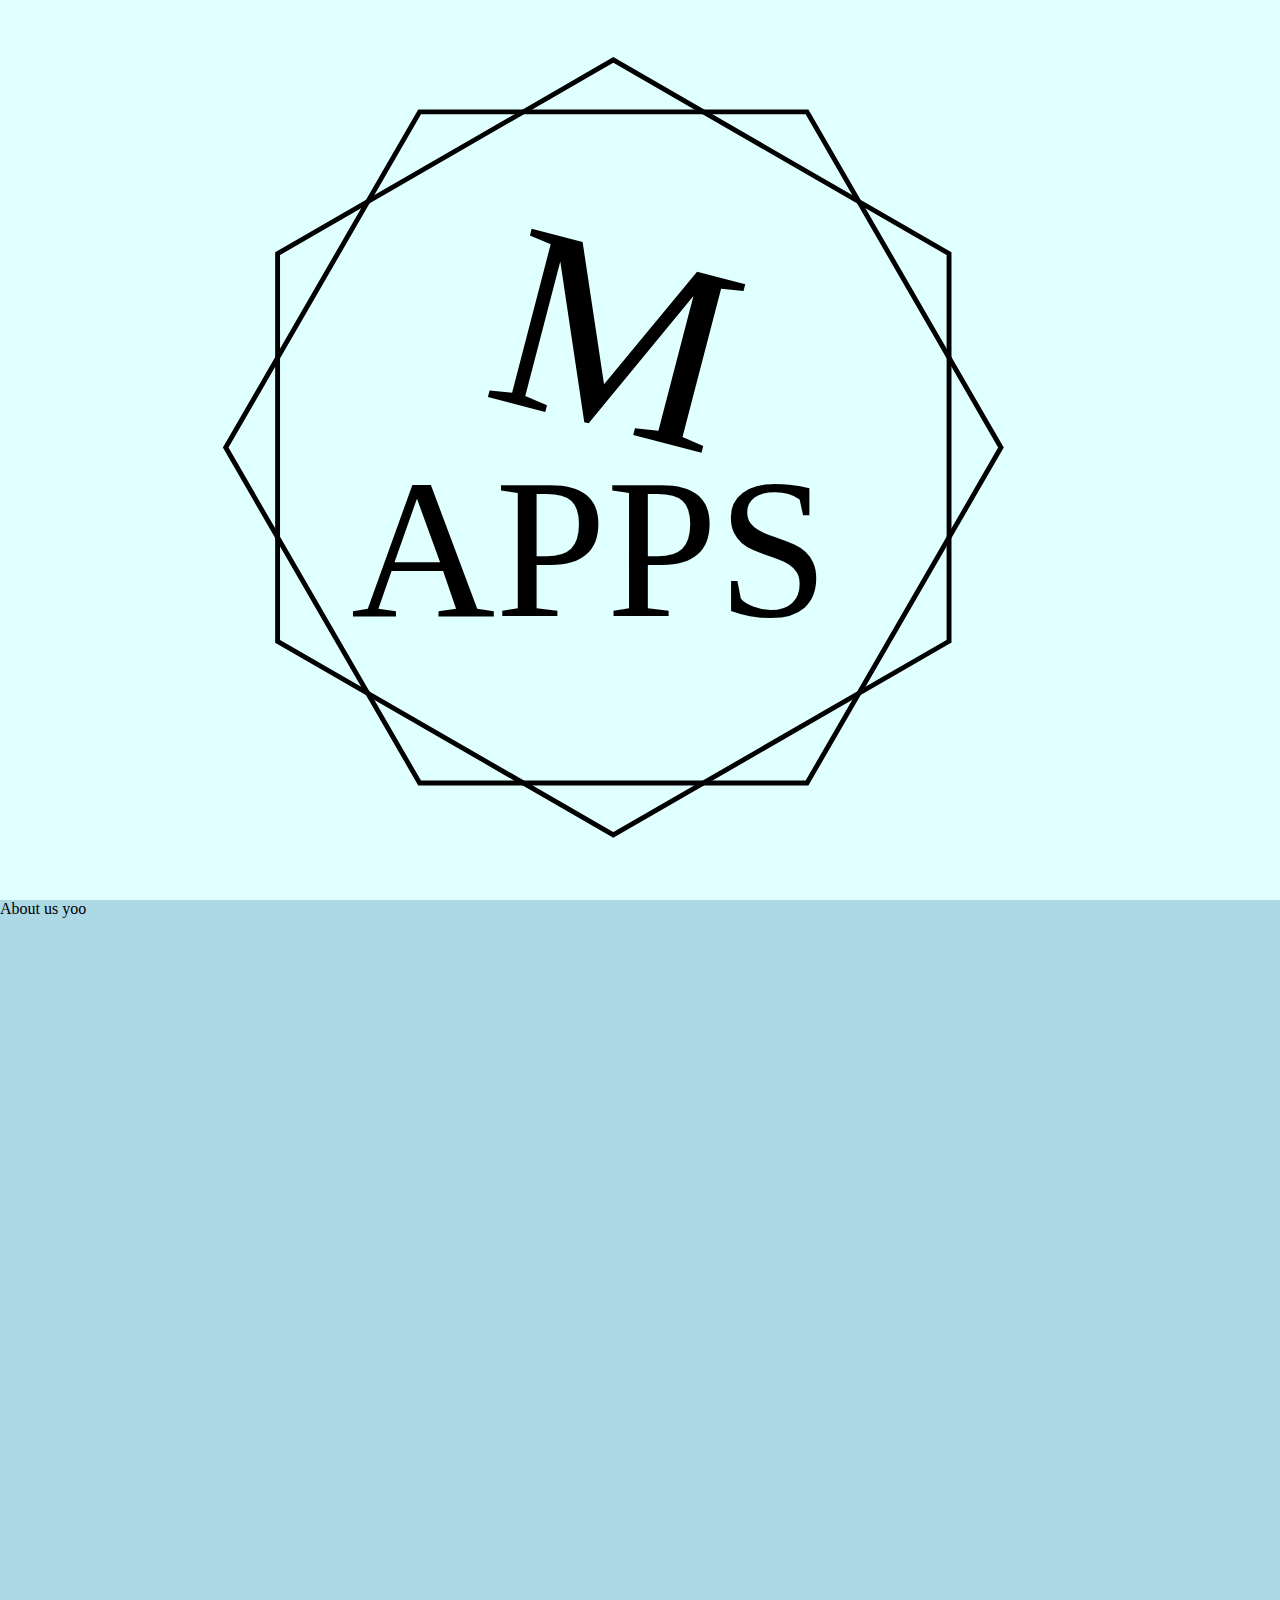
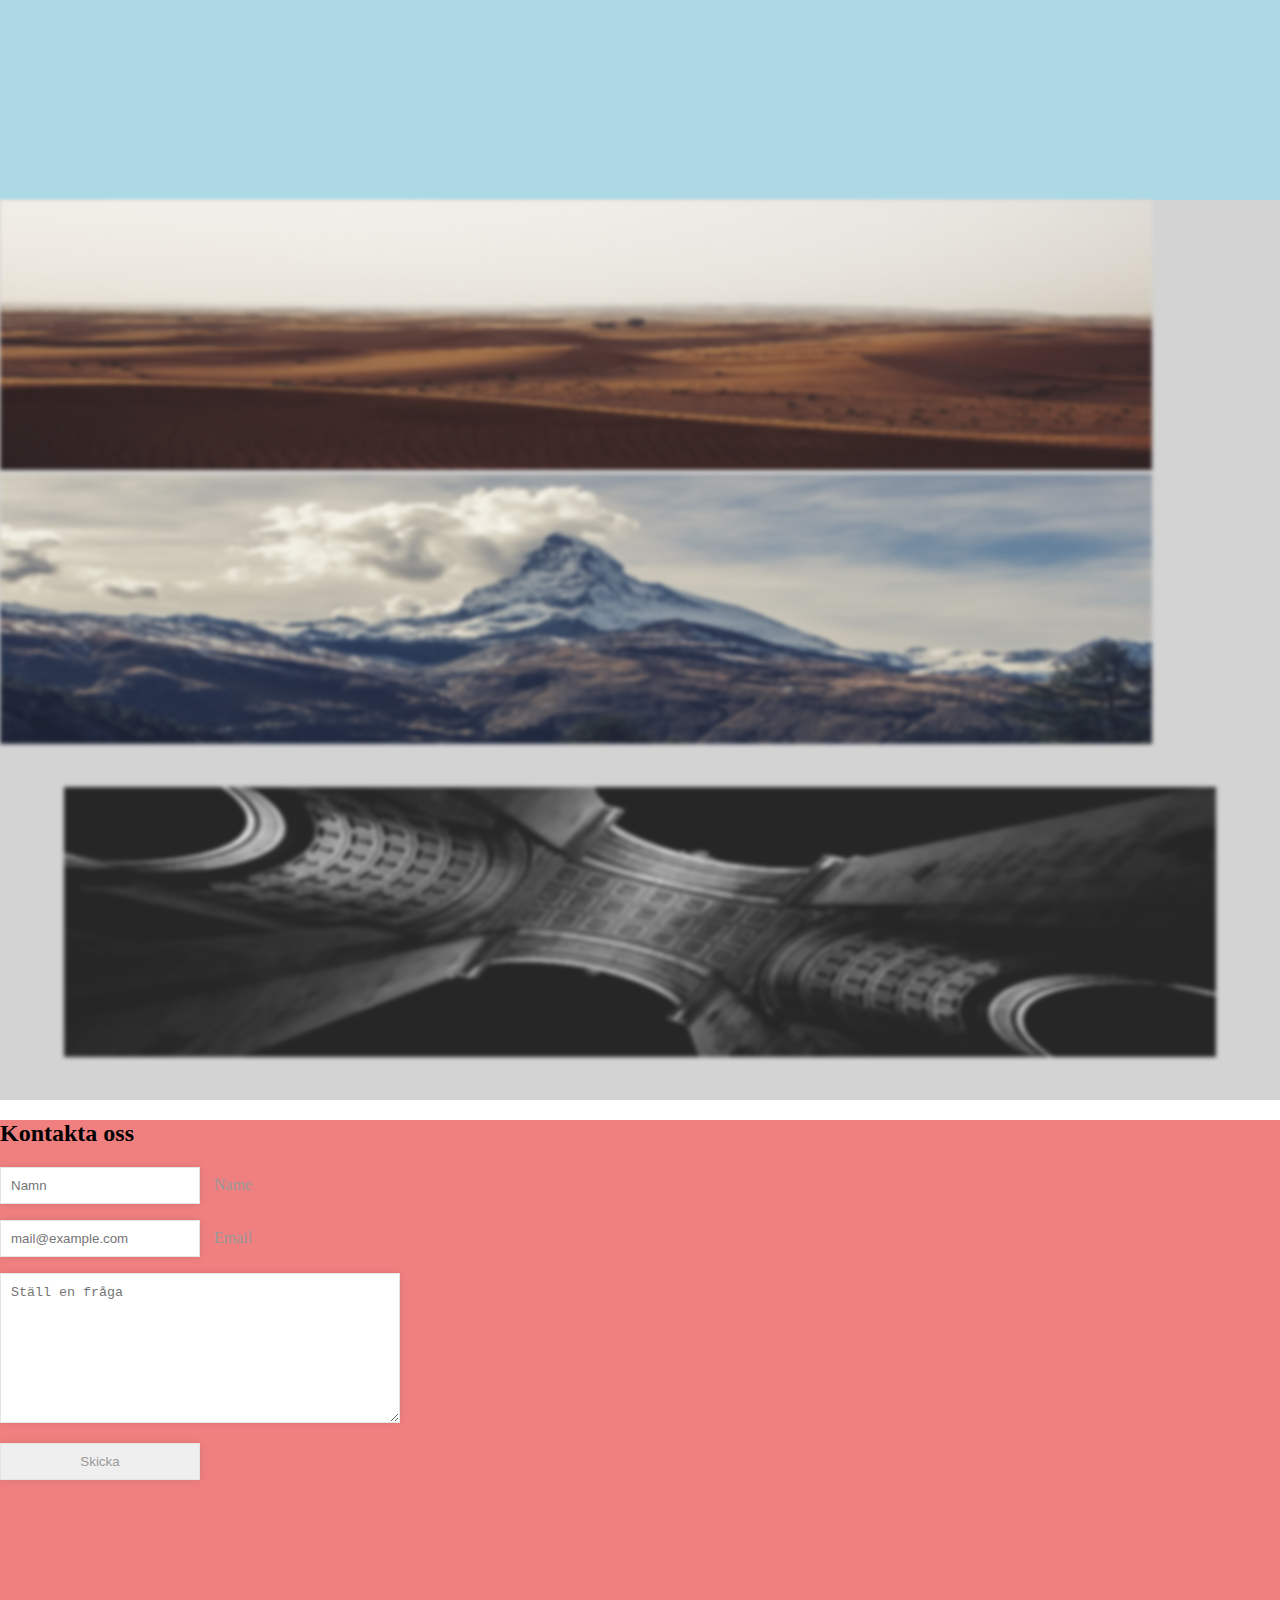
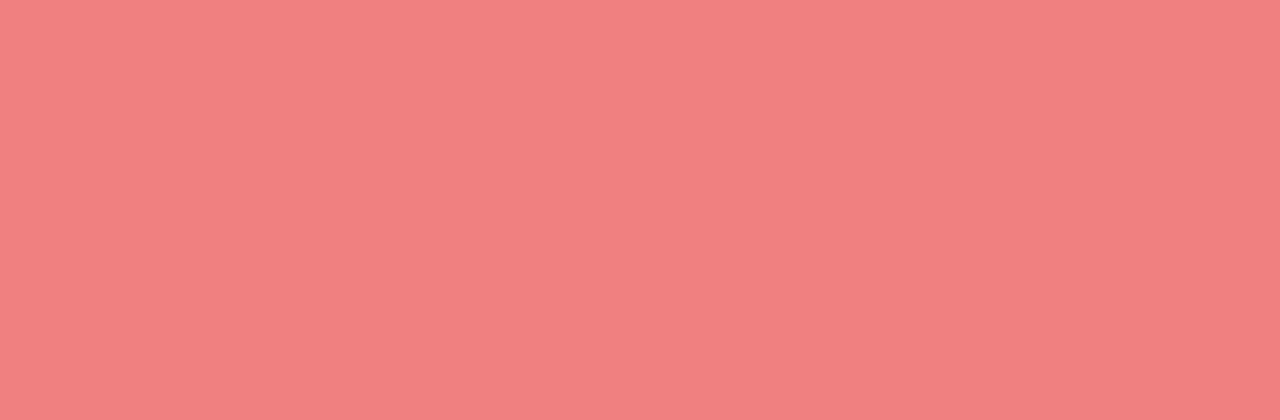
==== commit fa8df0a3: "Merge pull request #1 from AxelBylund/Annas-branch" ====
--- a/index.html
+++ b/index.html
@@ -9,10 +9,11 @@
 </head>
 
 <body>
-  <img src="img/mapps_logo.svg">
-  </div>
+    <div id="main-logo-page">
+        <img src="img/mapps_logo.svg">
+    </div>
   <nav id="floating-menu">
-
+     
   </nav>
   <div id="about">
     <header>About us yoo</header>
@@ -22,12 +23,12 @@
     <section></section>
   </div>
   <div id="portfolio">
-    <div class="gammalt-case portfolioitem">
+    <div class="portfolioitem">
       <img src="img/Portfolio1.jpg">
       <!--<p>Vi hjälpte det anrika företaget Evil Inc. att ta fram en ny grafisk profil och en app för att nå nya kunder. Här är resultatet.</p>-->
     </div>
 
-    <div class="gammalt-case portfolioitem">
+    <div class="portfolioitem">
       <img src="img/Portfolio2.jpg">
     </div>
 
--- a/css/main.css
+++ b/css/main.css
@@ -1,14 +1,32 @@
-/*Finns snyggare sätt att göra med height: 100vh; men vet inte riktigt hur? /Axel */
+/*Finns snyggare sätt att göra med height: 100vh; men vet inte riktigt hur? /Axel 
+
+
+
+*/
 
 * {
   width: 100vw;
+    box-sizing: border-box;
 }
 
-#main-logo-page,
-img {
+body{
+    margin:0;
+    padding:0;
+}
+
+ul {
+    margin-top: 0;
+}
+    
+#main-logo-page {
   height: 100vh;
-  width: 100vw;
+  
   background-color: lightcyan;
+}
+
+#main-logo-page img{
+  height: 100vh;
+  
 }
 
 #about {
@@ -77,7 +95,7 @@
 .portfolioitem img {
   -webkit-filter: blur(2px);
   filter: blur(2px);
-  -webkit-transition: .3s ease-in-out;
+  -webkit-transition: .3s ease-in-out; /* Det tråkiga är att den här ease-grejen kommer in varje gång något händer med bilderna, dvs även om man ändrar storleken på fönstret */
   transition: .3s ease-in-out;
 }
 
